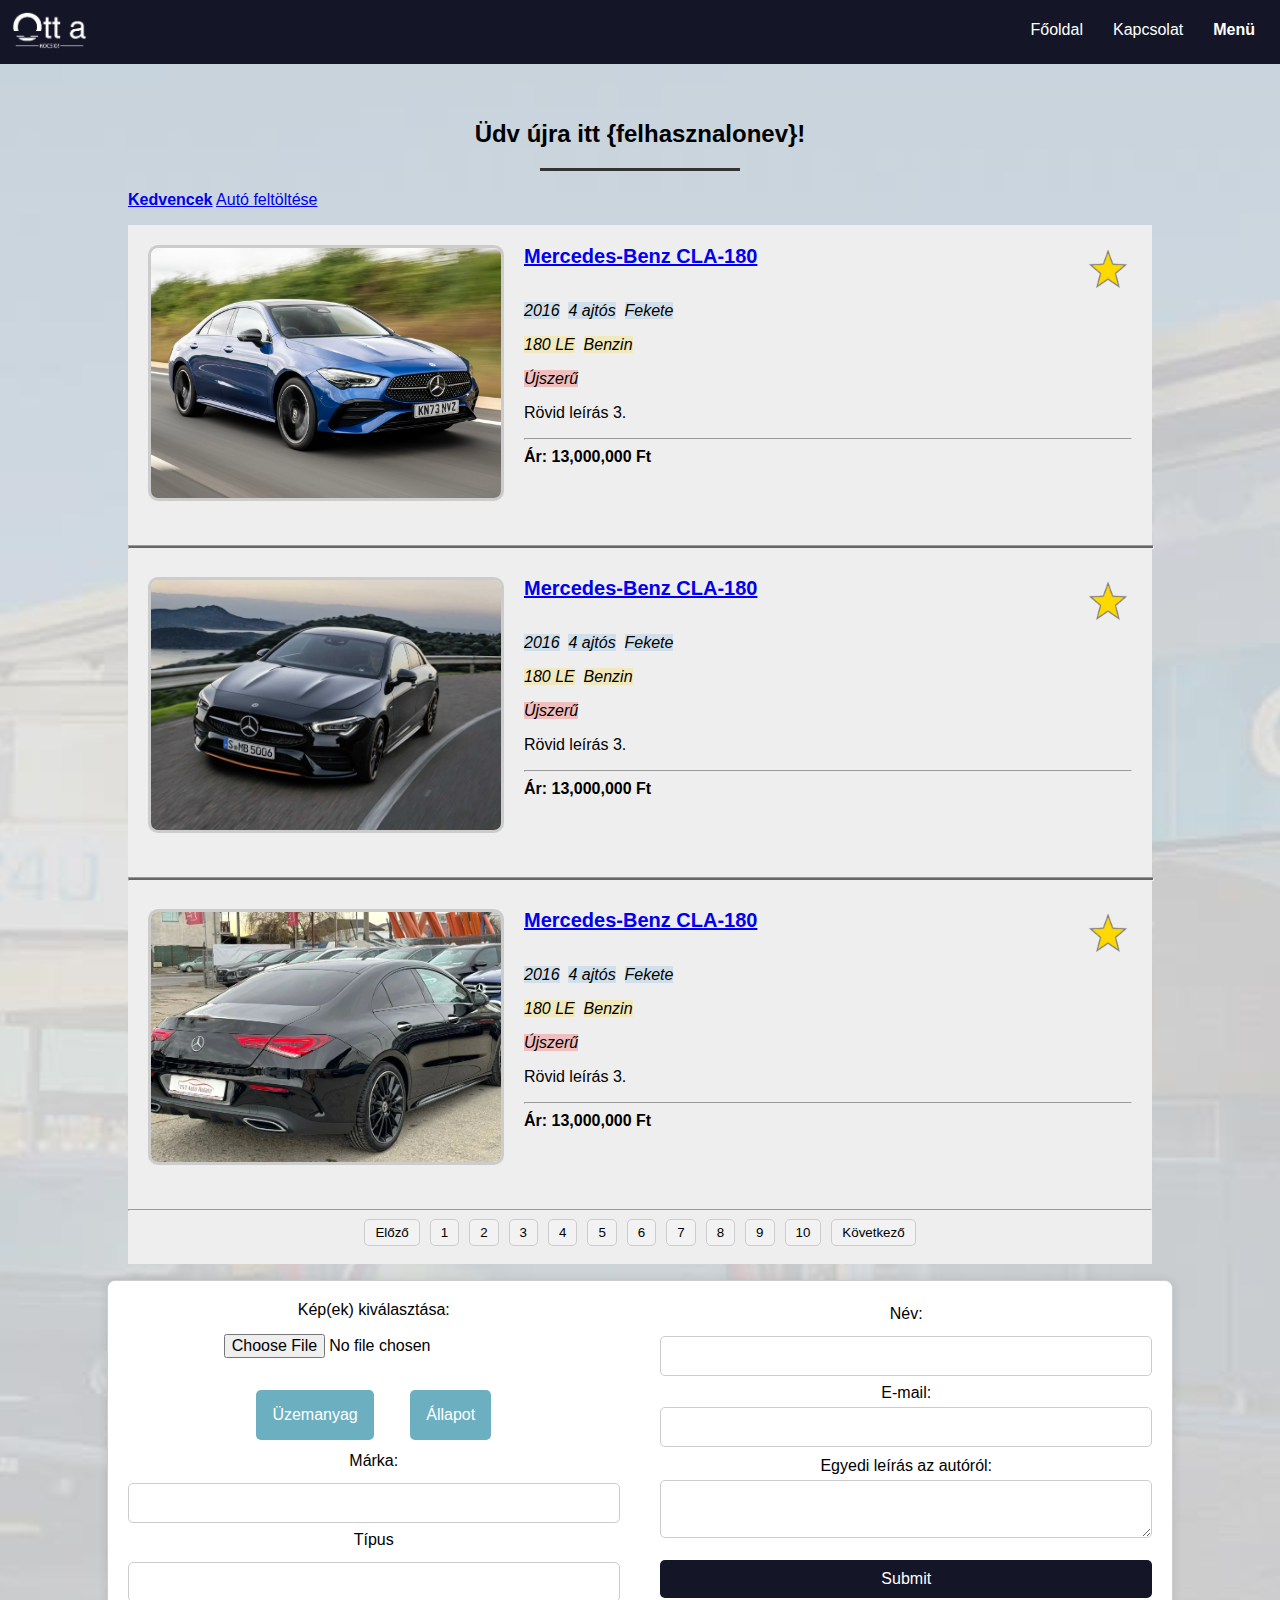
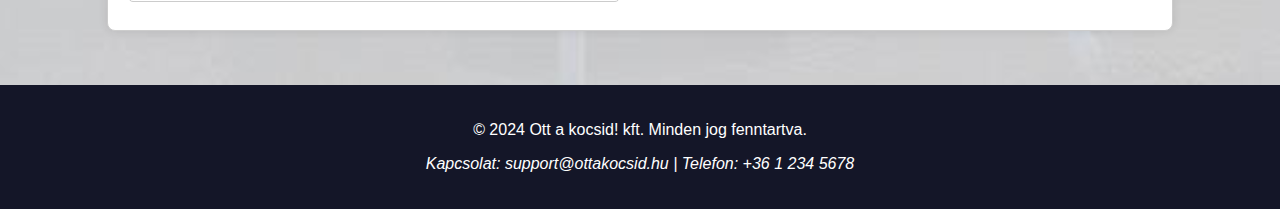
==== admin.html @ c60eec59 "dizanjnbeli fejlesztesek, illetve admin.html" ====
<!DOCTYPE HTML>
<html>
<head>
    <meta charset="utf-8">
    <!-- Stylesheet -->
    <link rel="stylesheet" href="css/style.css">
    <link rel="stylesheet" href="css/login.css">
    <link rel="stylesheet" href="css/fooldal.css">
    <link rel="stylesheet" href="css/listazas.css">
    <link rel="stylesheet" href="css/admin.css">
    <!-- Beállítások telefonos megjelenésekhez -->
    <meta name="viewport" content="initial-scale=1, maximum-scale=1">
    <meta name="viewport" content="width=device-width, initial-scale=1">

    <style>

    </style>
</head>
<body class="">

<header>
    <div class="container2"></div>
</header>
<!-- Loading gif eltüntetése ha betölt az oldal -->
<!-- A betöltő div -->
<div id="betolto">
    <img src="img/loading.gif" alt="Betöltő animáció">
</div>
<!-- Navigációs menü -->
<div class="navbar">
    <!-- Logó -->
    <div class="logo">
        <a href="index.html"><img src="img/logo.png" alt="Logó"></a>
    </div>

    <!-- Menüpontok -->
    <div class="menu">
        <a href="index.html">Főoldal</a>
        <a href="contact.html">Kapcsolat</a>
        <!-- mindenkepp dinamikus btn legyen -->
        <a href="admin.html" class="activenav">Menü</a>
    </div>
</div>
<br><br>
<!-- kedvencek lista, időpontfoglalás, autó feltöltés -->
<div><h2 class="center">Üdv újra itt {felhasznalonev}!</h2>
    <hr class="custom-hr">
    <nav class="submenu">
        <a href="#kedvencek" class="activenav">Kedvencek</a>
        <a href="#feltoltes">Autó feltöltése</a>
    </nav>
    <div class="bezarhato">
        <!-- favorites div megjelenítése ha a kedvencek menüpont az aktív -->
    <div class="favorites">
    <ul class="list">
        <!-- listaelemeket php-val megjeleníteni dinamikusan a dobott találatok alapján -->

        <li class="list-item">

            <a href="car.html"><img class="list-itemkep" src="img/cars/cla/cla1.jpg" alt="Kép 3"></a>
            <div class="list-item-content">
                <div class="cimpluszkedvenc"><a href="car.html" ><h3>Mercedes-Benz CLA-180</h3> <!-- brand + modell típus --></a><div class="star"><img src="img/star_full.png" alt="Eltávolítás a kedvencekből"></div></div>
                <p><i class="tag1">2016</i>&nbsp&nbsp<i class="tag1">4 ajtós</i>&nbsp&nbsp<i class="tag1">Fekete</i></p>
                <p><i class="tag2">180 LE</i>&nbsp&nbsp<i class="tag2">Benzin</i></p>
                <p><i class="tag3">Újszerű</i></p>

                <p>Rövid leírás 3.</p>
                <hr>
                <p><b>Ár: 13,000,000 Ft</b></p>
            </div>

        </li>
        <hr class="separator2">
        <a href="car.html">
            <li class="list-item">

                <a href="car.html"><img class="list-itemkep" src="img/cars/cla/cla2.webp" alt="Kép 3"></a>
                <div class="list-item-content">
                    <div class="cimpluszkedvenc"><a href="car.html" ><h3>Mercedes-Benz CLA-180</h3> <!-- brand + modell típus --></a><div class="star"><img src="img/star_full.png" alt="Eltávolítás a kedvencekből"></div></div>
                    <p><i class="tag1">2016</i>&nbsp&nbsp<i class="tag1">4 ajtós</i>&nbsp&nbsp<i class="tag1">Fekete</i></p>
                    <p><i class="tag2">180 LE</i>&nbsp&nbsp<i class="tag2">Benzin</i></p>
                    <p><i class="tag3">Újszerű</i></p>

                    <p>Rövid leírás 3.</p>
                    <hr>
                    <p><b>Ár: 13,000,000 Ft</b></p>
                </div>

            </li>
            <hr class="separator2">
            <li class="list-item">

                <a href="car.html"><img class="list-itemkep" src="img/cars/cla/cla4.webp" alt="Kép 3"></a>
                <div class="list-item-content">
                    <div class="cimpluszkedvenc"><a href="car.html" ><h3>Mercedes-Benz CLA-180</h3> <!-- brand + modell típus --></a><div class="star"><img src="img/star_full.png" alt="Eltávolítás a kedvencekből"></div></div>
                    <p><i class="tag1">2016</i>&nbsp&nbsp<i class="tag1">4 ajtós</i>&nbsp&nbsp<i class="tag1">Fekete</i></p>
                    <p><i class="tag2">180 LE</i>&nbsp&nbsp<i class="tag2">Benzin</i></p>
                    <p><i class="tag3">Újszerű</i></p>

                    <p>Rövid leírás 3.</p>
                    <hr>
                    <p><b>Ár: 13,000,000 Ft</b></p>
                </div>

            </li>
            <hr>
            <!-- Majd itt jöhet a matek, a lényeg a design -->
            <div class="pagination">
                <button >Előző</button>
                <button >1</button>
                <button >2</button>
                <button >3</button>
                <button >4</button>
                <button >5</button>
                <button >6</button>
                <button >7</button>
                <button >8</button>
                <button >9</button>
                <button >10</button>
                <button >Következő</button>
            </div>
            <br>
    </ul>
    </div>
</div>
</div>

<!-- Időpontfoglalás: offoljuk -->

<!-- Autó hozzáadása -->

<form class="form-container" action="feldolgozo_oldal.php" method="post" enctype="multipart/form-data">
    <div class="form-left">
        <div class="centeredupload">
        <label class="form-label" for="image">Kép(ek) kiválasztása:</label>
        <input class="file-input" type="file" id="image" name="image" accept="image/*"></div>
        <div class="dropdown">
            <button onclick="ClickedOnButton1('dropdownUzemanyag')" class="dropbtn" type="button">Üzemanyag</button>
            <div id="dropdownUzemanyag" class="dropdown-content">
                <input type="text" placeholder="Keresés..." id="inputUzemanyag" onkeyup="filterFunction('inputUzemanyag','dropdownUzemanyag')">
                <a href="#benzin">Benzin</a>
                <a href="#dizel">Dízel</a>
                <a href="#gaz">Gáz</a>
                <a href="#hidrogen">Hidrogén</a>
                <a href="#elektromos">Elektromos</a>
            </div>
        </div>
        <div class="dropdown">
            <button onclick="ClickedOnButton1('dropdownAllapot')" class="dropbtn" type="button">Állapot</button>
            <div id="dropdownAllapot" class="dropdown-content">
                <input type="text" placeholder="Keresés..." id="inputAllapot" onkeyup="filterFunction('inputAllapot','dropdownAllapot')">
                <a href="#uj">Új</a>
                <a href="#ujszeru">Újszerű</a>
                <a href="#viseletes">Viseletes</a>
                <a href="#totalkar">Totálkár</a>
            </div>
        </div>
        <label class="form-label" for="marka">Márka:</label>
        <input class="form-input" type="text" id="marka" name="name">
        <label class="form-label" for="tipus">Típus</label>
        <input class="form-input" type="text" id="tipus" name="name">

    </div>
    <div class="form-right">
        <label class="form-label" for="name">Név:</label>
        <input class="form-input" type="text" id="name" name="name">

        <label class="form-label" for="email">E-mail:</label>
        <input class="form-input" type="email" id="email" name="email">

        <label class="form-label" for="message">Egyedi leírás az autóról:</label>
        <textarea class="form-input" id="message" name="message"></textarea>
        <input class="submit-button" type="submit" value="Submit">
    </div>


</form>
<br><br><br>




<!-- Galléria aktív kép -->
<script>
    const activeImage = document.querySelector(".product-image .active");
    const productImages = document.querySelectorAll(".image-list img");
    const navItem = document.querySelector('a.toggle-nav');

    function changeImage(e) {
        activeImage.src = e.target.src;
    }

    function toggleNavigation(){
        this.nextElementSibling.classList.toggle('active');
    }

    productImages.forEach(image => image.addEventListener("click", changeImage));
    navItem.addEventListener('click', toggleNavigation);
</script>
<script>
    window.addEventListener('load', function() {
        var betoltoDiv = document.getElementById('betolto');
        var tartalomDiv = document.getElementById('tartalom');
        betoltoDiv.style.display = 'none'; // A betöltő div elrejtése
        tartalomDiv.style.display = 'block'; // A tartalom megjelenítése
    });
</script>
<script>
    function toggleDropdown() {
        var dropdown = document.getElementById("dropdownMarka");
        dropdown.classList.toggle("show");
    }

    function selectOption(option) {
        // Ide teheted a kiválasztott opcióval kapcsolatos műveleteket
        console.log("Kiválasztott opció:", option);
        closeDropdown();
    }

    function closeDropdown() {
        var dropdown = document.getElementById("dropdownMarka");
        dropdown.classList.remove("show");
    }

    // Eseményfigyelő az oldal többi részére
    window.onclick = function(event) {
        if (!event.target.matches('.dropbtn')) {
            var dropdowns = document.getElementsByClassName("dropdown-content");
            for (var i = 0; i < dropdowns.length; i++) {
                var openDropdown = dropdowns[i];
                if (openDropdown.classList.contains('show')) {
                    openDropdown.classList.remove('show');
                }
            }
        }
    }
</script>
<script>
    /* When the user clicks on the button,
    toggle between hiding and showing the dropdown content */
    function ClickedOnButton1(id) {
        document.getElementById(id).classList.toggle("show");
    }


    function filterFunction(inputid,dropdownid) {
        var input, filter, ul, li, a, i;
        input = document.getElementById(inputid);
        filter = input.value.toUpperCase();
        div = document.getElementById(dropdownid);
        a = div.getElementsByTagName("a");
        for (i = 0; i < a.length; i++) {
            txtValue = a[i].textContent || a[i].innerText;
            if (txtValue.toUpperCase().indexOf(filter) > -1) {
                a[i].style.display = "";
            } else {
                a[i].style.display = "none";
            }
        }
    }


</script>
<footer>
    <p>&copy; 2024 Ott a kocsid! kft. Minden jog fenntartva.</p>
    <p class="contact">Kapcsolat: support@ottakocsid.hu | Telefon: +36 1 234 5678</p>
</footer>
</body>
</html>
---- css/style.css ----
/* Töltő gifhez szükséges css beállítások */

/* CSS a betöltő divhez */
#betolto {
    position: fixed;
    top: 0;
    left: 0;
    width: 100%;
    height: 100%;
    background-color: rgba(255, 255, 255, 0.1); /* Fehér háttér áttetszőséggel */
    display: flex;
    justify-content: center;
    align-items: center;
    z-index: 9999; /* Biztosítja, hogy felül legyen a tartalom felett */
}
#betolto img {
    width: 15%; /* Az img szélessége legfeljebb 100% */
}

.mainimage-container {
    width: 100%; /* A tartalom szélessége legyen 100% */
    overflow: hidden; /* Ha a kép túl nagy, akkor ne legyen overflow (túlcsordulás) */
}

.mainimage-container img {
    width: 100%; /* A kép szélessége legyen 100% a szülőelem szélességéhez képest */
    height: auto; /* Automatikus magasság beállítása a képarány megtartásához */
    display: block; /* A képet blokkként kezeli, hogy ne legyenek felesleges részek */
}
/* Gallériához szükséges beállítások */
.caption {
    position: absolute;
    top: 20px;
    left: 20px;
    color: white;
}

.caption h2, .caption p {
    margin: 0;
}

.button-container {
    position: absolute;
    bottom: 20px;
    right: 20px;
}

.button-container button {
    padding: 10px 20px;
    background-color: #007bff;
    color: white;
    border: none;
    cursor: pointer;
}


body {
    font-family: 'Rajdhani', sans-serif; ;
    margin: 0;
    padding: 0;
    background-image: linear-gradient(#ccc, #FFF);
}

.gallery {
    width: 80%;
    margin: 20px auto;
}

/* Cím és alcím */
.title {
    text-align: center;
    font-size: 50px;
    color: white;
    margin-bottom: 10px;
}

.subtitle {
    text-align: center;
    font-size: 18px;
    color: white;
    margin-bottom: 20px;
}

/* Lapozható galéria stílusai */
.slideshow-container {
    position: relative;
    max-width: 80%;
    margin: auto;
    overflow: hidden;
}

.mySlides {
    display: none;
}

/* Lapozó gombok stílusai */
.prev, .next {
    cursor: pointer;
    position: absolute;
    top: 50%;
    width: auto;
    padding: 16px;
    margin-top: -22px;
    color: white;
    font-weight: bold;
    font-size: 18px;
    transition: 0.6s ease;
    border-radius: 0 3px 3px 0;
    user-select: none;
}

.prev {
    left: 0;
    border-radius: 3px 0 0 3px;
}

.next {
    right: 0;
    border-radius: 3px 0 0 3px;
}

/* A lapozó gombok hover állapota */
.prev:hover, .next:hover {
    background-color: rgba(0, 0, 0, 0.8);
}

/* Alapértelmezett stílus a diákhoz */
.slide {
    width: 100%;
    display: none;
}

.activenav {
    font-weight: bold;
}

/* Aktív dia megjelenítése */
.active {
    display: block;
}

.centered {
    position: absolute;
    top: 70%;
    left: 25%;
    transform: translate(-50%, -50%);
}
.imageonimage {
    position: absolute;
    top: 50%;
    left: 25%;
    height: 30%;
    width: 30%;
    transform: translate(-50%, -50%);
    color: white;
    font-size: 25px;

}
.hatterkocka {
    padding: 50px 50px 50px 50px;
    background-color: #141628AA;
}

/* Menüsáv css */
/* Menüsáv stílusai */
.navbar {
    background-color: #141628; /* Menüsáv háttérszíne */
    overflow: hidden;
    width: 100%;
    display: flex;
    justify-content: space-between; /* Elemek elhelyezése a menüsávban */
    padding: 10px;
    box-sizing: border-box;
}

/* Logó stílusai */
.logo img {
    height: 40px; /* Logó magassága */
}

/* Menüpontok stílusai */
.menu {
    display: flex;
}

.menu a {
    color: white; /* Menüpontok színe */
    text-decoration: none; /* Alapértelmezett aláhúzás eltávolítása */
    padding: 0 15px; /* Menüpontok közötti térköz */
    line-height: 40px; /* Menüpontok középvonala a menüsáv magasságához képest */
}

/* Menüpontok hover állapota */
.menu a:hover {
    background-color: #555; /* Háttérszín hover állapotban */
}

/* Kezdő és vég ár input container */
.form-container {
    display: flex;
    flex-direction: column;
    justify-content: center;
    align-items: center;
    height: 100%;
    padding: 20px;
}

.input-container {
    display: flex;
    justify-content: center;
    align-items: center;
    height: 100%;
    margin: 30px;
}

.input-container input {
    width: 150px;
    margin-right: 10px;
    padding: 5px;
    border: 1px solid #ccc;
    border-radius: 5px;
    box-sizing: border-box;
}

.search-button {
    margin-left: auto;
    margin-top: auto;
    padding: 10px 20px;
    background-color: #007bff;
    color: white;
    border: none;
    border-radius: 5px;
    cursor: pointer;
}


/* Dropdown menu */
.dropbtn {
    background-color: #6CAFC1;
    color: white;
    padding: 16px;
    font-size: 16px;
    border: none;
    cursor: pointer;
    border-radius: 5px;
}

/* Dropdown button on hover & focus */
.dropbtn:hover, .dropbtn:focus {
    background-color: #c0c0c0;
}

/* The search field */
#inputMarka {
    box-sizing: border-box;
    background-image: url('searchicon.png');
    background-position: 14px 12px;
    background-repeat: no-repeat;
    font-size: 16px;
    padding: 14px 20px 12px 45px;
    border: none;
    border-bottom: 1px solid #ddd;
}

/* The search field when it gets focus/clicked on */
#myInput:focus {outline: 3px solid #ddd;}

/* The container <div> - needed to position the dropdown content */
.dropdown {
    position: relative;
    padding: 12px 16px;
    display: inline-block;
}

/* Dropdown Content (Hidden by Default) */
.dropdown-content {
    display: none;
    position: absolute;
    background-color: #CCCCCC;
    min-width: 230px;
    border: 1px solid #ddd;
    z-index: 1;
}

/* Links inside the dropdown */
.dropdown-content a {
    color: black;
    padding: 12px 16px;
    text-decoration: none;
    display: block;
}

/* Change color of dropdown links on hover */
.dropdown-content a:hover {background-color: #f1f1f1}

/* Show the dropdown menu (use JS to add this class to the .dropdown-content container when the user clicks on the dropdown button) */
.show {display:block;}

/* Container részlegekhez */

.centercontainer {
    margin: auto;
    width: 80%;

    padding: 20px;
}


/* Footer stílusai */
footer {
    background-color: #141628; /* Háttérszín */
    color: #fff; /* Szövegszín */
    padding: 20px 0; /* Belső térköz a tartalom körül */
    text-align: center; /* Szöveg igazítása középre */

    left: 0;
    bottom: 0;
    width: 100%;
}

/* Elérhetőség stílusai */
.contact {
    margin-top: 10px; /* Margó a felső tartalomhoz */
    font-style: italic; /* Dőlt szövegstílus */
}

/* Listaelemek stílusai */
.list {
    list-style-type: none; /* Lista jelölő típusának eltávolítása */
    padding: 0;
}

.list-item {
    display: flex; /* Flexbox elrendezés */
    margin-bottom: 20px; /* Margó a lista elemek között */
    /*background: #874f4122;*/
    padding: 20px;
}

.list-itemkep {
    width: 350px; /* Kép szélessége */
    height: 250px; /* Képarány megtartása */
    object-fit: cover;
    margin-right: 20px; /* Margó a kép jobb oldalán */
    border-radius: 10px;
    border: 3px solid #CCC;
}

.list-item-content {
    flex: 1; /* Rugalmas növekedés a tartalomra */
}

.cimpluszkedvenc {
    display: flex; /* Flexbox layout */
}

.list-item-content h3 {
    margin-top: 0; /* Margó eltávolítása a cím fölött */
    font-size: 20px; /* Cím betűmérete */
}

.list-item-content p {
    margin-top: 5px; /* Margó a leírás felett */

}

.custom-hr {
    border: 0;
    height: 3px;
    background-color: #333;
    margin: 20px auto;
    max-width: 200px;
}

.center {
    text-align: center;
}

.separator {
    background-color: #000;
    width: 60%;
    height: 4px;
}
.separator2 {
    background-color: #666;
    width: 100%;
    height: 2px;
}
---- css/login.css ----
.form-container {
    text-align: center;
    border: 1px solid #ccc;
    padding: 20px;
    border-radius: 10px;
    width: 300px;
    margin: auto;
    background: #DDDDDD
}
body {
    background-image: url('../img/loginbg.jpg');
    background-size: cover;
    background-position: center;
}

.form-container input[type="text"],
.form-container input[type="password"],
.form-container input[type="submit"] {
    width: 100%;
    padding: 10px;
    margin: 8px 0;
    display: inline-block;
    border: 1px solid #ccc;
    box-sizing: border-box;
    border-radius: 5px;
}

.form-container input[type="submit"] {
    background-color: #141628;
    color: white;
    border: none;
    cursor: pointer;
}

.form-container input[type="submit"]:hover {
    background-color: #141628;
}
---- css/fooldal.css ----
/* 3 box design */
.container {
    display: flex;
    justify-content: center;
    align-items: center;
    height: 100%;
    margin: 30px;
}

.box {
    width: 25%;
    height: 25%;
    background-image: linear-gradient(white, #eee);
    /*border: 2px solid #ccc;*/
    margin: 25px 20px;
    text-align: center;
    padding: 10px;
    border-radius: 10px; /* Kerekített sarok */

}
.box-tartalom {
    padding: 10px;
}
.box-icon {
    font-size: 40px;
    margin-bottom: 10px;
}

.box-text {
    font-size: 16px;
    color: #333;
}

a {
    /*text-decoration: none; /* Keresztülhúzás eltávolítása */
    /*color: inherit; /* Az örökölt szövegszín használata */
    cursor: pointer; /* Mutató ikon megjelenítése */
}

.star {
    margin-top: auto;
    margin-left: auto;
    display: inline-block;
    cursor: pointer;
}

.cartitle {
    width: 50%;
    display: flex;
}
.star img {
    width: 3em;
    height: auto;
}

.star img:hover {
    opacity:0.4;
}

.star img:active {
    opacity:0.1;
}

.tag1 {
    background-color: #0d81cd22;
}
.tag2 {
    background-color: #ffd70033;
}
.tag3 {
    background-color: #FF000033;
}
---- css/listazas.css ----
.pagination {
    display: flex;
    justify-content: center;
}

.pagination button {
    margin: 0 5px;
    padding: 5px 10px;
    background-color: #f2f2f2;
    border: 1px solid #ccc;
    border-radius: 5px;
    cursor: pointer;
}

.pagination button:hover {
    background-color: #ddd;
}

.pagination button.active {
    background-color: #007bff;
    color: white;
}
---- css/admin.css ----
.favorites {
    width: 80%;
    margin: auto;
    background-color: #eee;
}

.submenu {
    width: 80%;
    margin: auto;
}
.form-container {
     background-color: #fff;
     border-radius: 8px;
     padding: 20px;
     box-shadow: 0px 0px 10px rgba(0, 0, 0, 0.1);
     width: 80%;
     display: flex;
     flex-direction: row;
     justify-content: space-between; /* Elemek elrendezése a konténerben */
 }

.form-left,
.form-right {
    width: 48%; /* Mindkét konténer szélessége */
}

.form-label {
    display: block;
    margin-bottom: 5px;
}

.form-input {
    width: 100%;
    padding: 10px;
    border: 1px solid #ccc;
    border-radius: 5px;
    margin-bottom: 10px;
    box-sizing: border-box;
    font-size: 16px;
}

.file-input {
    display: block;
    width: 100%;
    padding: 10px;
    border-radius: 5px;
    margin: 0 auto; /* Középre igazítás */
    margin-bottom: 10px;
    box-sizing: border-box;
    font-size: 16px;
    text-align: center; /* A szöveg középre igazítása */
}

.submit-button {
    background-color: #4CAF50;
    color: white;
    border: none;
    cursor: pointer;
    padding: 10px;
    border-radius: 5px;
    font-size: 16px;
    width: 100%; /* A gomb teljes szélessége */
    display: block; /* A gomb teljes szélességű legyen, és középre igazítva legyen */
    margin-top: 10px; /* Távolság a fájl input mezőtől */
}

.submit-button:hover {
    background-color: #45a049;
}

.centeredupload {
    margin: auto;
    width: 20em;
}
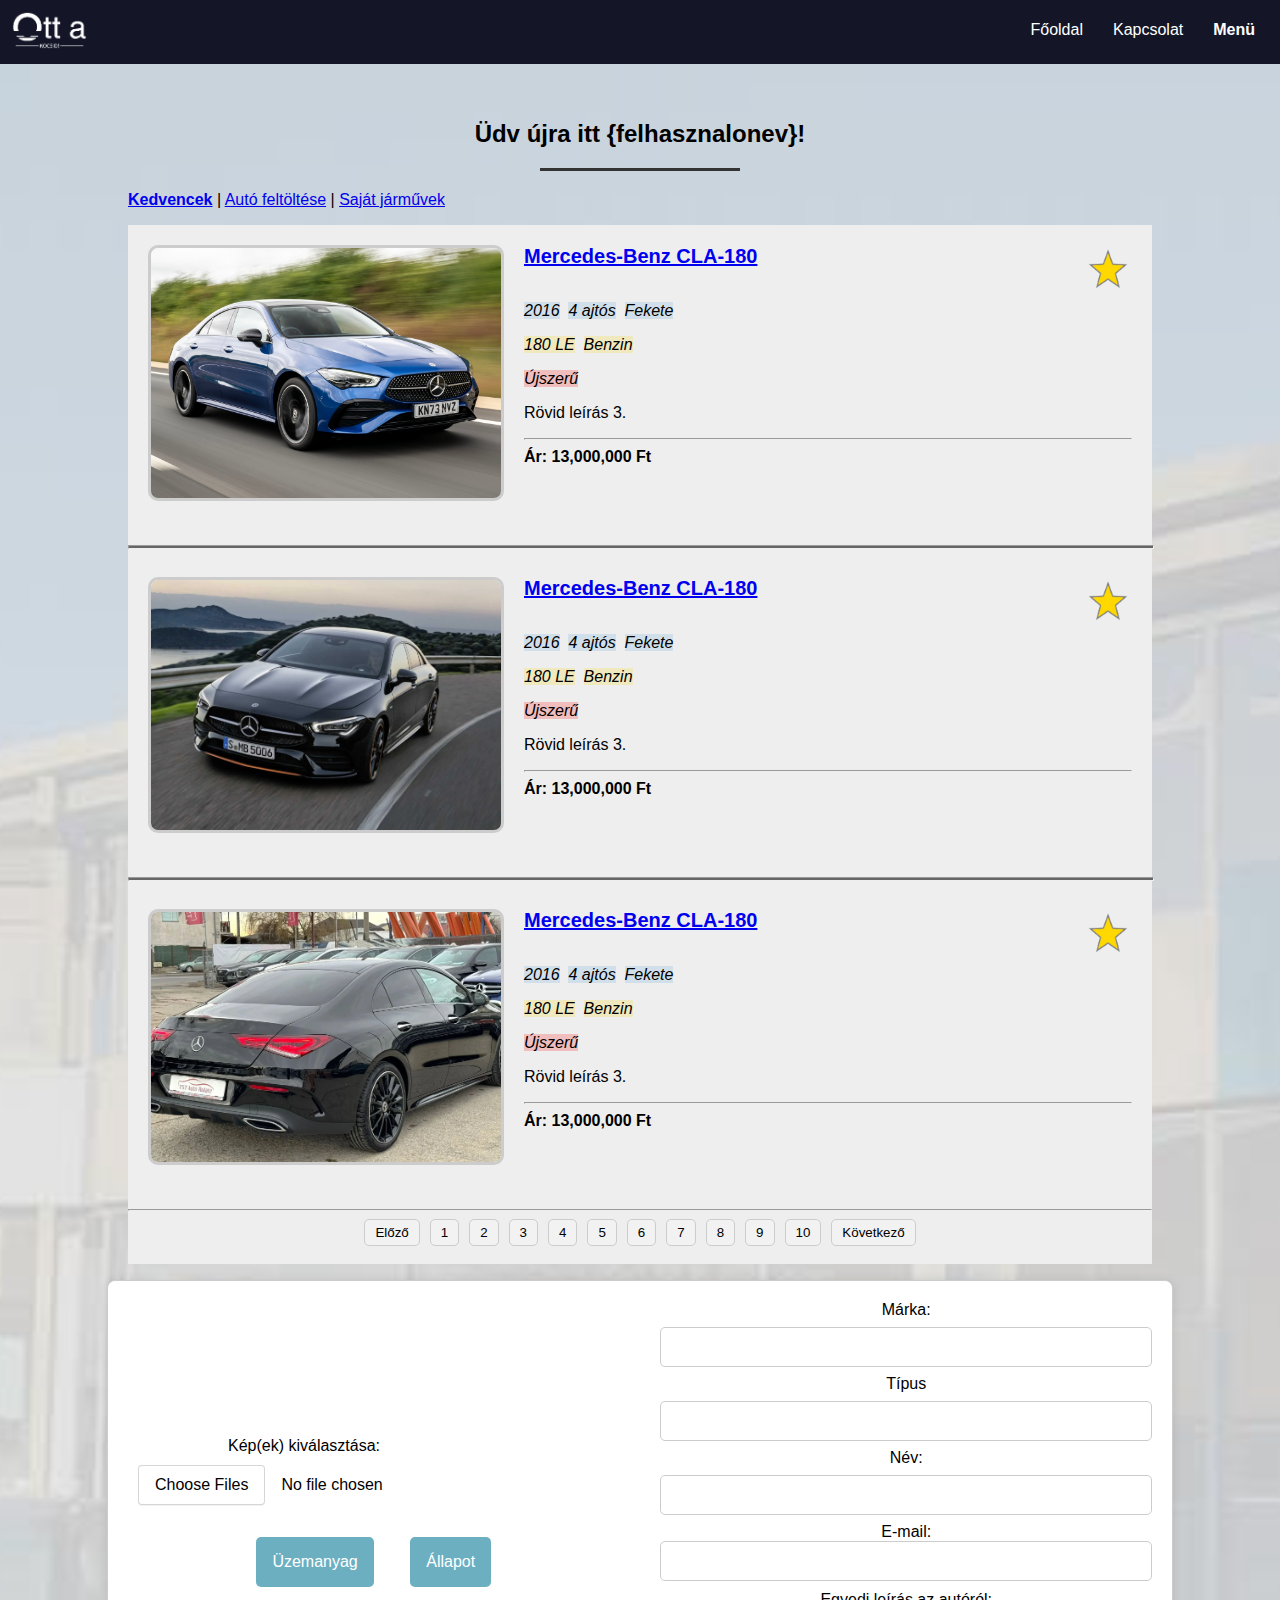
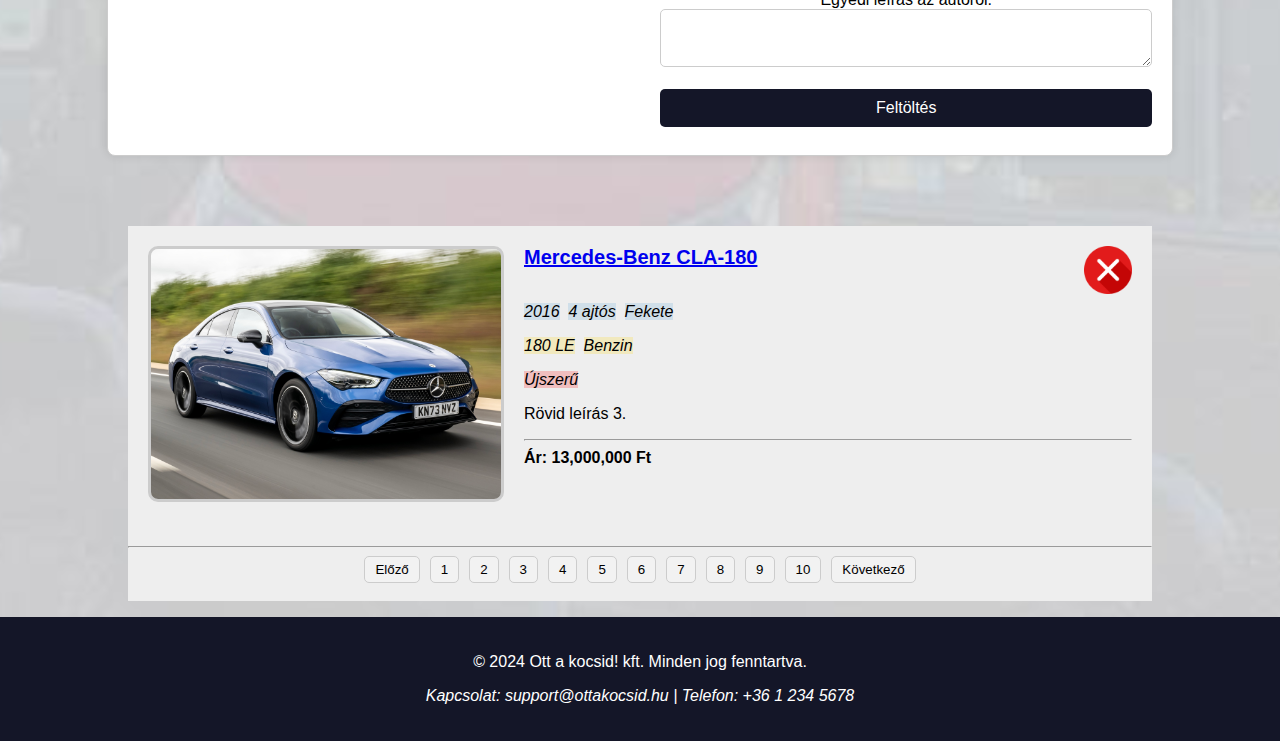
==== commit bbfd3148: "admin.html nagyjabol vegleges dizajn" ====
--- a/admin.html
+++ b/admin.html
@@ -47,10 +47,11 @@
 <div><h2 class="center">Üdv újra itt {felhasznalonev}!</h2>
     <hr class="custom-hr">
     <nav class="submenu">
-        <a href="#kedvencek" class="activenav">Kedvencek</a>
-        <a href="#feltoltes">Autó feltöltése</a>
+        <a href="#kedvencek" class="activenav">Kedvencek</a> |
+        <a href="#feltoltes">Autó feltöltése</a> |
+        <a href="#sajat">Saját járművek</a>
     </nav>
-    <div class="bezarhato">
+
         <!-- favorites div megjelenítése ha a kedvencek menüpont az aktív -->
     <div class="favorites">
     <ul class="list">
@@ -124,7 +125,7 @@
     </ul>
     </div>
 </div>
-</div>
+
 
 <!-- Időpontfoglalás: offoljuk -->
 
@@ -133,8 +134,8 @@
 <form class="form-container" action="feldolgozo_oldal.php" method="post" enctype="multipart/form-data">
     <div class="form-left">
         <div class="centeredupload">
-        <label class="form-label" for="image">Kép(ek) kiválasztása:</label>
-        <input class="file-input" type="file" id="image" name="image" accept="image/*"></div>
+        <label class="form-label" for="image" >Kép(ek) kiválasztása:</label>
+        <input class="file-input" type="file" id="image" name="image" accept="image/*" multiple></div>
         <div class="dropdown">
             <button onclick="ClickedOnButton1('dropdownUzemanyag')" class="dropbtn" type="button">Üzemanyag</button>
             <div id="dropdownUzemanyag" class="dropdown-content">
@@ -156,13 +157,16 @@
                 <a href="#totalkar">Totálkár</a>
             </div>
         </div>
+
+
+    </div>
+    <div class="form-right">
         <label class="form-label" for="marka">Márka:</label>
         <input class="form-input" type="text" id="marka" name="name">
+
         <label class="form-label" for="tipus">Típus</label>
         <input class="form-input" type="text" id="tipus" name="name">
 
-    </div>
-    <div class="form-right">
         <label class="form-label" for="name">Név:</label>
         <input class="form-input" type="text" id="name" name="name">
 
@@ -171,14 +175,55 @@
 
         <label class="form-label" for="message">Egyedi leírás az autóról:</label>
         <textarea class="form-input" id="message" name="message"></textarea>
-        <input class="submit-button" type="submit" value="Submit">
+        <input class="submit-button" type="submit" value="Feltöltés">
     </div>
 
 
 </form>
+
 <br><br><br>
 
-
+<!-- sajat feltoltesek. Szerkeszteni nem lehet csak levenni es ujra feltenni. -->
+<div class="favorites">
+    <ul class="list">
+        <!-- listaelemeket php-val megjeleníteni dinamikusan a dobott találatok alapján -->
+
+        <li class="list-item">
+
+            <a href="car.html"><img class="list-itemkep" src="img/cars/cla/cla1.jpg" alt="Kép 3"></a>
+            <div class="list-item-content">
+                <div class="cimpluszkedvenc"><a href="car.html" ><h3>Mercedes-Benz CLA-180</h3> <!-- brand + modell típus --></a><div class="star"><img src="img/x_button.png" alt="Eltávolítás a kedvencekből"></div></div>
+                <p><i class="tag1">2016</i>&nbsp&nbsp<i class="tag1">4 ajtós</i>&nbsp&nbsp<i class="tag1">Fekete</i></p>
+                <p><i class="tag2">180 LE</i>&nbsp&nbsp<i class="tag2">Benzin</i></p>
+                <p><i class="tag3">Újszerű</i></p>
+
+                <p>Rövid leírás 3.</p>
+                <hr>
+                <p><b>Ár: 13,000,000 Ft</b></p>
+            </div>
+
+        </li>
+
+            <hr>
+            <!-- Majd itt jöhet a matek, a lényeg a design -->
+            <div class="pagination">
+                <button >Előző</button>
+                <button >1</button>
+                <button >2</button>
+                <button >3</button>
+                <button >4</button>
+                <button >5</button>
+                <button >6</button>
+                <button >7</button>
+                <button >8</button>
+                <button >9</button>
+                <button >10</button>
+                <button >Következő</button>
+            </div>
+            <br>
+    </ul>
+</div>
+</div>
 
 
 <!-- Galléria aktív kép -->
--- a/css/admin.css
+++ b/css/admin.css
@@ -24,9 +24,26 @@
     width: 48%; /* Mindkét konténer szélessége */
 }
 
-.form-label {
-    display: block;
-    margin-bottom: 5px;
+input[type="file"]::file-selector-button {
+    border-radius: 4px;
+    padding: 0 16px;
+    height: 40px;
+    cursor: pointer;
+    background-color: white;
+    border: 1px solid rgba(0, 0, 0, 0.16);
+    box-shadow: 0px 1px 0px rgba(0, 0, 0, 0.05);
+    margin-right: 16px;
+    transition: background-color 200ms;
+}
+
+/* file upload button hover state */
+input[type="file"]::file-selector-button:hover {
+    background-color: #f3f4f6;
+}
+
+/* file upload button active state */
+input[type="file"]::file-selector-button:active {
+    background-color: #e5e7eb;
 }
 
 .form-input {
@@ -70,5 +87,6 @@
 
 .centeredupload {
     margin: auto;
-    width: 20em;
+    width: 22em;
+    float: left;
 }